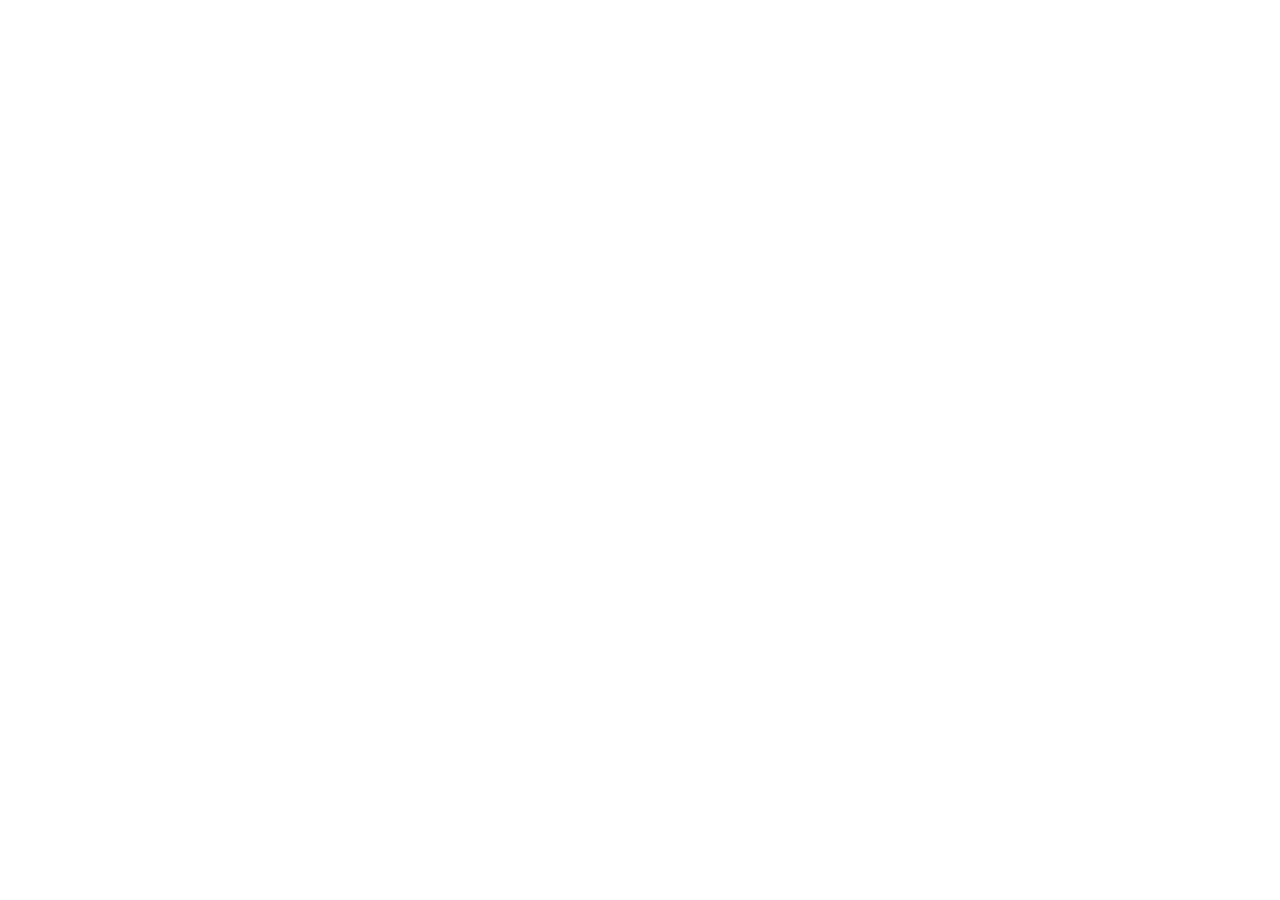
==== 07_projects/02_BMICalculator/bmi.html @ 2d9e2407 "2 project" ====
<!DOCTYPE html>
<html lang="en">
<head>
    <meta charset="UTF-8">
    <meta name="viewport" content="width=device-width, initial-scale=1.0">
    <title>BMI CALCULATOR</title>
</head>
<body>
    
</body>
</html>
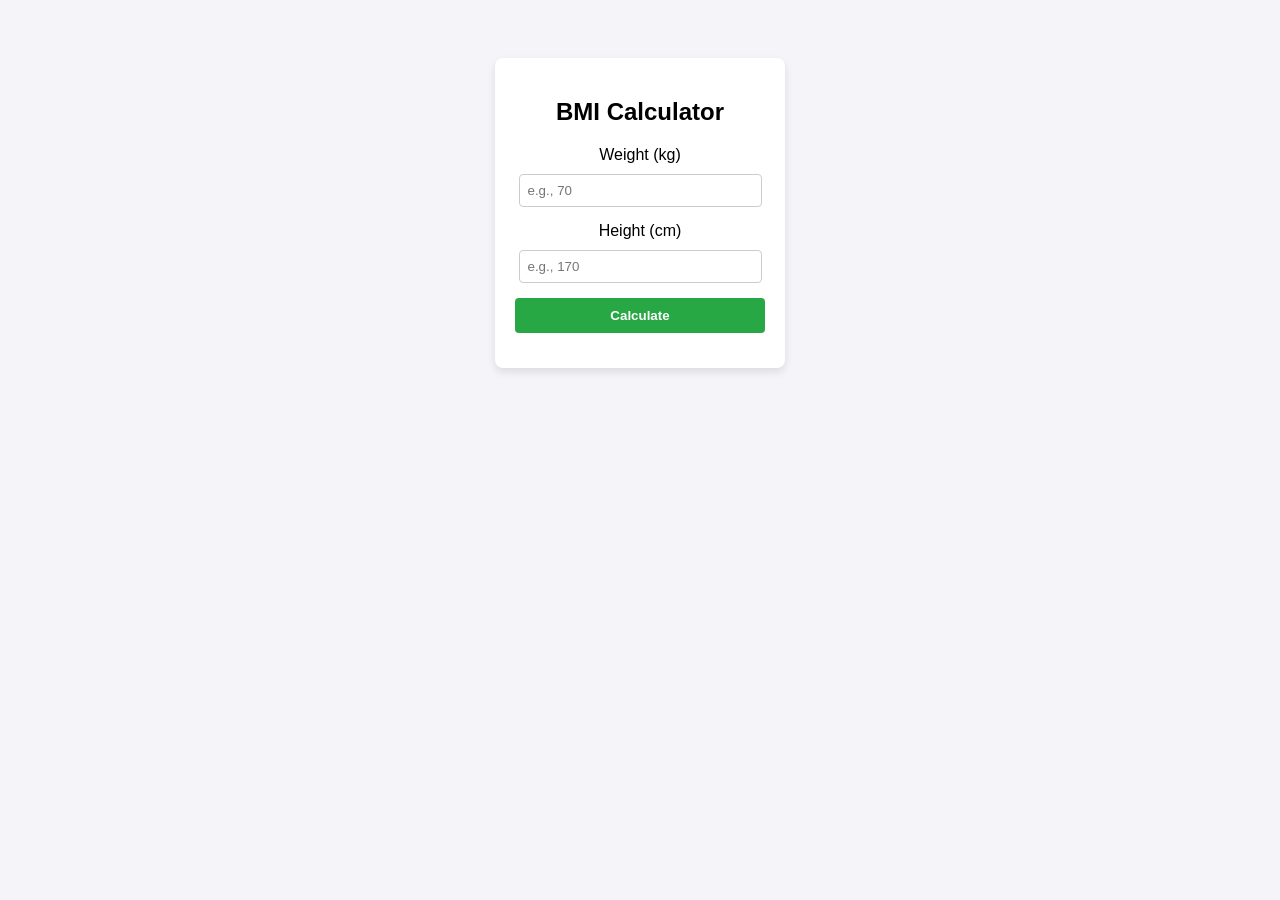
==== commit 660765c8: "project 3 complete" ====
--- a/07_projects/02_BMICalculator/bmi.html
+++ b/07_projects/02_BMICalculator/bmi.html
@@ -1,11 +1,85 @@
 <!DOCTYPE html>
-<html lang="en">
+<html>
 <head>
-    <meta charset="UTF-8">
-    <meta name="viewport" content="width=device-width, initial-scale=1.0">
-    <title>BMI CALCULATOR</title>
+  <title>Simple BMI Calculator</title>
+  
+  <!-- 1. CSS goes inside the <style> tags -->
+  <style>
+    body {
+      font-family: Arial, sans-serif;
+      background-color: #f4f4f9;
+      display: flex;
+      justify-content: center;
+      padding-top: 50px;
+    }
+    .calculator {
+      background: white;
+      padding: 20px;
+      border-radius: 8px;
+      box-shadow: 0 4px 8px rgba(0,0,0,0.1);
+      width: 250px;
+      text-align: center;
+    }
+    input {
+      width: 90%;
+      padding: 8px;
+      margin: 10px 0 15px 0;
+      border: 1px solid #ccc;
+      border-radius: 4px;
+    }
+    button {
+      width: 100%;
+      padding: 10px;
+      background: #28a745;
+      color: white;
+      border: none;
+      border-radius: 4px;
+      cursor: pointer;
+      font-weight: bold;
+    }
+    #result {
+      margin-top: 15px;
+      font-weight: bold;
+      font-size: 1.2rem;
+    }
+  </style>
 </head>
 <body>
+
+  <!-- 2. HTML elements go in the <body> -->
+  <div class="calculator">
+    <h2>BMI Calculator</h2>
     
+    <label>Weight (kg)</label>
+    <input type="number" id="weight" placeholder="e.g., 70">
+    
+    <label>Height (cm)</label>
+    <input type="number" id="height" placeholder="e.g., 170">
+    
+    <button onclick="calculate()">Calculate</button>
+    
+    <div id="result"></div>
+  </div>
+
+  <!-- 3. JavaScript goes inside the <script> tags -->
+  <script>
+    function calculate(){
+      let  weight = document.getElementById("weight").value;
+      let height = document.getElementById("height").value;
+
+      if (weight > 0 && height > 0) {
+        let heightInMeter = height / 100;
+
+        let bmi = weight / (heightInMeter * heightInMeter);
+
+        document.getElementById("result").innerText = ("BMI: " + bmi.toFixed(1))
+      } else{
+        document.getElementById("result").innerText = ("Enter a valid numbers")
+      }
+
+    }
+
+  </script>
+
 </body>
 </html>
